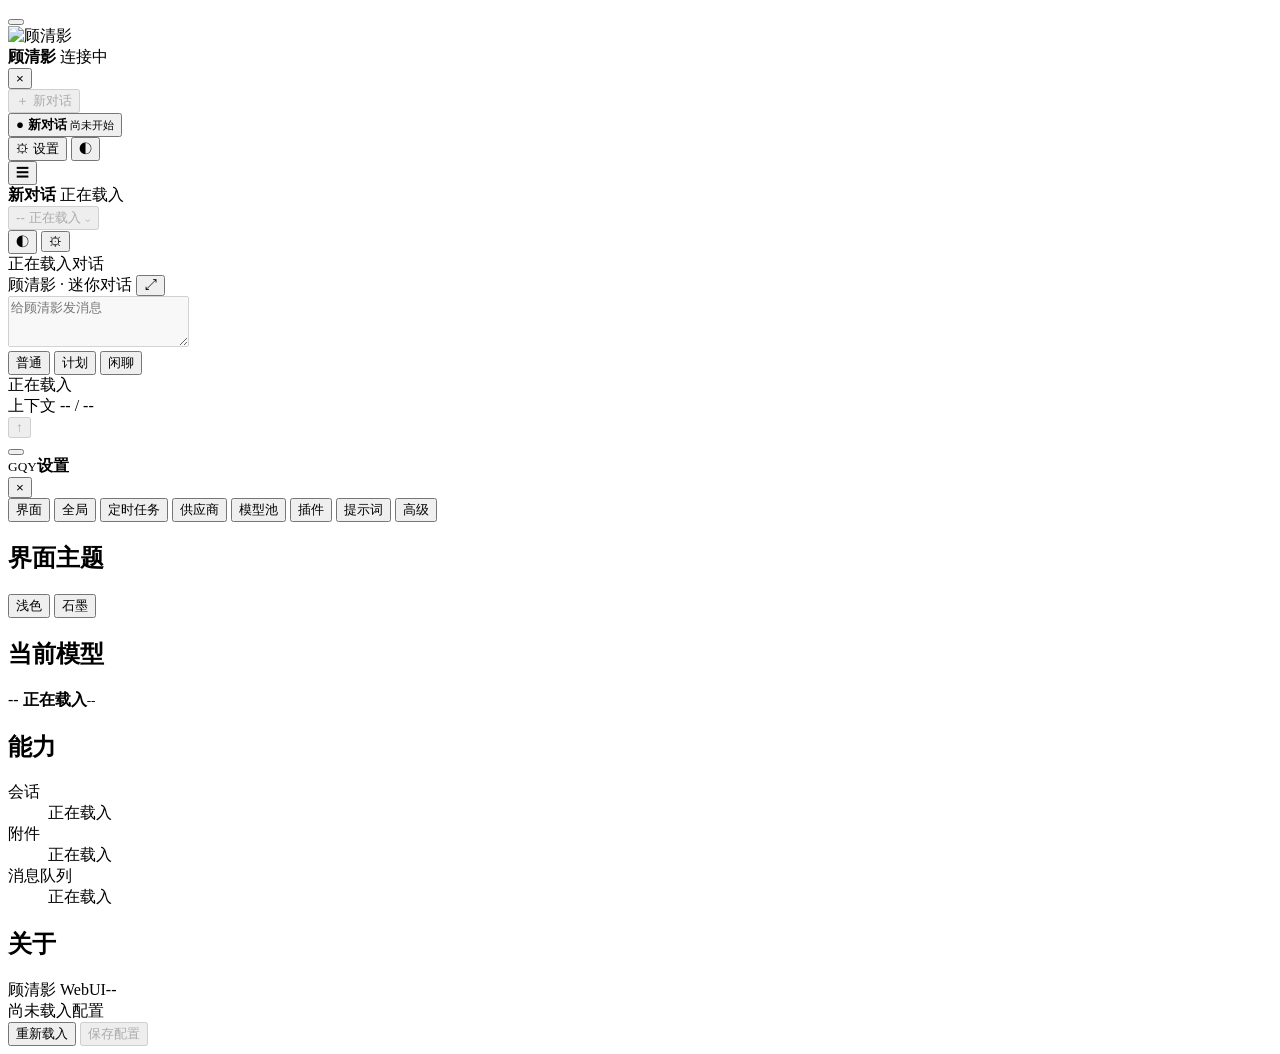
==== web/index.html @ f84685b9 "feat: 迷你对话窗口（Gemini 式）+ 思考头像动画 + 菜单栏状态增强 迷你对话（⌥G）： - 480×340 圆角 NSPanel，内嵌同源 WebView（?mini=1） - 只留对话" ====
<!doctype html>
<html lang="zh-CN">
<head>
  <meta charset="utf-8">
  <meta name="viewport" content="width=device-width, initial-scale=1, viewport-fit=cover">
  <meta name="color-scheme" content="dark light">
  <meta name="theme-color" content="#111512">
  <title>顾清影</title>
  <link rel="stylesheet" href="/styles.css">
  <script defer src="/app.js"></script>
</head>
<body data-theme="graphite">
  <div class="app-shell" id="appShell">
    <button class="page-scrim sidebar-scrim" id="sidebarScrim" type="button" aria-label="关闭会话栏" tabindex="-1"></button>

    <aside class="sidebar" id="sidebar" aria-label="当前会话">
      <header class="brand-row">
        <div class="brand-identity">
          <img src="/assets/gqy-logo.png" alt="顾清影" class="brand-avatar">
          <div>
            <strong>顾清影</strong>
            <span><i class="status-dot is-connecting" id="sidebarStatusDot"></i><span id="sidebarConnectionStatus">连接中</span></span>
          </div>
        </div>
        <button class="icon-button sidebar-close" id="sidebarClose" type="button" title="关闭会话栏" aria-label="关闭会话栏">
          <span class="icon-slot" data-icon="x" aria-hidden="true"><span class="icon-fallback">×</span></span>
        </button>
      </header>

      <button class="new-chat-button" id="newChatButton" type="button" disabled>
        <span class="icon-slot" data-icon="square-pen" aria-hidden="true"><span class="icon-fallback">＋</span></span>
        <span>新对话</span>
      </button>

      <nav class="session-list" aria-label="会话">
        <button class="session-item active" id="currentConversation" type="button">
          <span class="session-item-main">
            <span class="icon-slot" data-icon="message-circle" aria-hidden="true"><span class="icon-fallback">●</span></span>
            <span class="session-copy">
              <strong id="sidebarConversationTitle">新对话</strong>
              <small id="sidebarConversationSnippet">尚未开始</small>
            </span>
          </span>
          <span class="session-time" id="sidebarConversationTime"></span>
        </button>
      </nav>

      <footer class="sidebar-footer">
        <div class="sidebar-actions">
          <button class="sidebar-action" id="settingsButton" type="button">
            <span class="icon-slot" data-icon="settings-2" aria-hidden="true"><span class="icon-fallback">⚙</span></span>
            <span class="settings-label">设置</span>
          </button>
          <button class="icon-button" id="sidebarThemeButton" type="button" title="切换主题" aria-label="切换主题">
            <span class="icon-slot" data-icon="sun-moon" aria-hidden="true"><span class="icon-fallback">◐</span></span>
          </button>
          <button class="icon-button sidebar-collapse-button" id="sidebarCollapseButton" type="button" title="折叠会话栏" aria-label="折叠会话栏" hidden>
            <span class="icon-slot" data-icon="panel-left-close" aria-hidden="true"><span class="icon-fallback">◀</span></span>
          </button>
        </div>
      </footer>
    </aside>

    <main class="main-stage" id="mainStage">
      <header class="topbar">
        <div class="topbar-leading">
          <button class="icon-button mobile-menu-button" id="mobileMenuButton" type="button" title="打开会话栏" aria-label="打开会话栏">
            <span class="icon-slot" data-icon="panel-left" aria-hidden="true"><span class="icon-fallback">☰</span></span>
          </button>
          <div class="conversation-heading">
            <strong id="conversationTitle">新对话</strong>
            <span id="conversationMeta">正在载入</span>
          </div>
        </div>

        <div class="topbar-actions">
          <div class="model-menu-wrap" id="modelMenuWrap">
            <button class="model-button" id="modelButton" type="button" aria-haspopup="menu" aria-expanded="false" disabled>
              <span class="model-mark" id="modelMark">--</span>
              <span class="model-label" id="modelLabel">正在载入</span>
              <span class="icon-slot" data-icon="chevron-down" aria-hidden="true"><span class="icon-fallback">⌄</span></span>
            </button>
            <div class="model-menu" id="modelMenu" role="menu" aria-label="选择模型" hidden></div>
          </div>
          <button class="icon-button" id="themeButton" type="button" title="切换主题" aria-label="切换主题">
            <span class="icon-slot" data-icon="moon" aria-hidden="true"><span class="icon-fallback">◐</span></span>
          </button>
          <button class="icon-button" id="topbarSettingsButton" type="button" title="打开设置" aria-label="打开设置">
            <span class="icon-slot" data-icon="sliders-horizontal" aria-hidden="true"><span class="icon-fallback">⚙</span></span>
          </button>
        </div>
      </header>

      <section class="conversation-stage" id="conversationStage">
        <div class="inline-error" id="errorRegion" role="alert" hidden></div>

        <div class="chat-scroll" id="chatScroll">
          <div class="loading-state" id="loadingState" role="status">
            <span class="loading-mark" aria-hidden="true"></span>
            <span>正在载入对话</span>
          </div>

          <section class="blocked-state" id="blockedState" aria-labelledby="blockedTitle" hidden>
            <img src="/assets/gqy-logo.png" alt="" aria-hidden="true">
            <h1 id="blockedTitle">登录顾清影</h1>
            <p id="blockedMessage">输入访问密码以继续。</p>
            <form class="login-form" id="loginForm" hidden novalidate>
              <label for="loginPassword">访问密码</label>
              <div class="login-input">
                <span class="icon-slot" data-icon="lock-keyhole" aria-hidden="true"><span class="icon-fallback">*</span></span>
                <input id="loginPassword" name="password" type="password" autocomplete="current-password" required spellcheck="false" autocapitalize="none">
              </div>
              <p class="login-error" id="loginError" role="alert" hidden></p>
              <button class="login-submit" id="loginSubmit" type="submit">
                <span class="icon-slot" data-icon="log-in" aria-hidden="true"><span class="icon-fallback">→</span></span>
                <span id="loginSubmitLabel">登录</span>
              </button>
            </form>
            <button class="secondary-button" id="retryBootstrapButton" type="button">
              <span class="icon-slot" data-icon="refresh-cw" aria-hidden="true"><span class="icon-fallback">↻</span></span>
              <span>重新载入</span>
            </button>
          </section>

          <div class="timeline" id="timeline" hidden></div>

          <section class="empty-state" id="emptyState" aria-labelledby="emptyTitle" hidden>
            <div class="empty-visual">
              <img src="/assets/gqy-wallpaper.png" alt="顾清影坐在窗边的书桌前">
            </div>
            <div class="empty-copy">
              <span class="empty-kicker"><i class="status-dot"></i>顾清影在这里</span>
              <h1 id="emptyTitle">今天想聊些什么？</h1>
              <p>从一个问题、计划或此刻的想法开始。</p>
            </div>
            <div class="prompt-grid" id="promptGrid">
              <button type="button" data-prompt="帮我整理一下今天的安排">
                <span class="icon-slot" data-icon="list-todo" aria-hidden="true"><span class="icon-fallback">✓</span></span>
                <span>整理今天的安排</span>
              </button>
              <button type="button" data-prompt="和我一起分析一个问题">
                <span class="icon-slot" data-icon="lightbulb" aria-hidden="true"><span class="icon-fallback">?</span></span>
                <span>分析一个问题</span>
              </button>
              <button type="button" data-prompt="帮我制定一个清晰的执行计划">
                <span class="icon-slot" data-icon="route" aria-hidden="true"><span class="icon-fallback">→</span></span>
                <span>制定执行计划</span>
              </button>
              <button type="button" data-prompt="陪我聊聊现在的想法">
                <span class="icon-slot" data-icon="messages-square" aria-hidden="true"><span class="icon-fallback">…</span></span>
                <span>聊聊现在的想法</span>
              </button>
            </div>
          </section>
        </div>

        <button class="jump-bottom-button" id="jumpBottomButton" type="button" hidden>
          <span class="icon-slot" data-icon="arrow-down" aria-hidden="true"><span class="icon-fallback">↓</span></span>
          <span>回到底部</span>
        </button>

        <div class="mini-toolbar" id="miniToolbar">
          <span class="mini-title">顾清影 · 迷你对话</span>
          <button class="mini-expand" id="miniExpandButton" type="button" title="放大为面板" aria-label="放大为面板">⤢</button>
        </div>
        <footer class="composer-dock" id="composerDock">
          <div class="question-dock" id="questionDock" aria-label="待回答问题" aria-live="polite" hidden></div>
          <form class="composer" id="composerForm">
            <textarea id="composerInput" rows="3" placeholder="给顾清影发消息" aria-label="消息" disabled></textarea>
            <div class="queue-tray" id="queueTray" aria-label="排队中的消息" hidden></div>
            <div class="composer-footer">
              <div class="composer-controls">
                <div class="mode-switch" id="modeSwitch" role="group" aria-label="对话模式">
                  <button class="active" type="button" data-mode="normal" aria-pressed="true">普通</button>
                  <button type="button" data-mode="plan" aria-pressed="false">计划</button>
                  <button type="button" data-mode="chat" aria-pressed="false">闲聊</button>
                </div>
                <span class="composer-state" id="composerState">正在载入</span>
              </div>
              <div class="composer-submit">
                <div class="composer-context">
                  <div class="context-heading">
                    <span>上下文</span>
                    <span id="contextNumbers">-- / --</span>
                  </div>
                  <div class="context-track" id="contextTrack" role="progressbar" aria-label="上下文使用情况" aria-valuemin="0" aria-valuemax="100" aria-valuenow="0">
                    <i id="contextBar"></i>
                  </div>
                </div>
                <span class="character-count" id="characterCount" hidden>0 / 20,000</span>
                <button class="stop-button" id="stopButton" type="button" title="停止回复" aria-label="停止回复" hidden>
                  <span class="icon-slot" data-icon="circle-stop" aria-hidden="true"><span class="icon-fallback">■</span></span>
                </button>
                <button class="send-button" id="sendButton" type="submit" title="发送消息" aria-label="发送消息" disabled>
                  <span class="icon-slot" data-icon="arrow-up" aria-hidden="true"><span class="icon-fallback">↑</span></span>
                </button>
              </div>
            </div>
          </form>
        </footer>
      </section>
    </main>

    <button class="page-scrim drawer-scrim" id="drawerScrim" type="button" aria-label="关闭设置" tabindex="-1"></button>
    <aside class="settings-drawer" id="settingsDrawer" aria-label="设置" aria-hidden="true" tabindex="-1">
      <header>
        <div><small>GQY</small><strong>设置</strong></div>
        <button class="icon-button" id="settingsClose" type="button" title="关闭设置" aria-label="关闭设置">
          <span class="icon-slot" data-icon="x" aria-hidden="true"><span class="icon-fallback">×</span></span>
        </button>
      </header>
      <div class="settings-layout">
        <nav class="settings-nav" aria-label="设置分类">
          <button class="active" type="button" data-settings-view="interface">界面</button>
          <button type="button" data-settings-view="general">全局</button>
          <button type="button" data-settings-view="tasks">定时任务</button>
          <button type="button" data-settings-view="providers">供应商</button>
          <button type="button" data-settings-view="models">模型池</button>
          <button type="button" data-settings-view="plugins">插件</button>
          <button type="button" data-settings-view="prompts">提示词</button>
          <button type="button" data-settings-view="advanced">高级</button>
        </nav>
        <div class="settings-content">
          <section class="settings-section settings-panel" data-settings-panel="interface">
          <h2>界面主题</h2>
          <div class="theme-options" role="group" aria-label="界面主题">
            <button type="button" data-theme-choice="linen"><i class="theme-swatch linen"></i><span>浅色</span></button>
            <button type="button" data-theme-choice="graphite"><i class="theme-swatch graphite"></i><span>石墨</span></button>
          </div>
          </section>
          <section class="settings-section settings-panel" data-settings-panel="interface">
          <h2>当前模型</h2>
          <div class="settings-model" id="settingsModel">
            <span class="model-mark" id="settingsModelMark">--</span>
            <span><strong id="settingsModelName">正在载入</strong><small id="settingsModelProvider">--</small></span>
          </div>
          </section>
          <section class="settings-section settings-panel" data-settings-panel="interface">
          <h2>能力</h2>
          <dl class="capability-list" id="capabilityList">
            <div><dt>会话</dt><dd>正在载入</dd></div>
            <div><dt>附件</dt><dd>正在载入</dd></div>
            <div><dt>消息队列</dt><dd>正在载入</dd></div>
          </dl>
          </section>
          <section class="settings-section about-section settings-panel" data-settings-panel="interface">
          <h2>关于</h2>
          <div class="about-row"><span>顾清影 WebUI</span><span id="versionLabel">--</span></div>
          </section>
          <section class="settings-section settings-panel" data-settings-panel="general" hidden>
          <h2>全局设置</h2>
          <div class="config-form" id="generalConfigForm"></div>
          </section>
          <section class="settings-section settings-panel" data-settings-panel="tasks" hidden>
          <h2>定时任务</h2>
          <p class="settings-description">闹钟 / 番茄钟 / 周期提醒（由 set_alarm、pomodoro 创建，可随时取消）。</p>
          <div class="alarm-list" id="alarmList">
            <p class="settings-description">正在载入…</p>
          </div>
          <button class="secondary-button compact-button" id="refreshAlarmsButton" type="button">刷新</button>
          </section>
          <section class="settings-section settings-panel" data-settings-panel="providers" hidden>
          <div class="settings-section-heading"><h2>供应商</h2><button class="secondary-button compact-button" id="addProviderButton" type="button">添加</button></div>
          <div class="provider-editor" id="providerEditor"></div>
          </section>
          <section class="settings-section settings-panel" data-settings-panel="models" hidden>
          <h2>模型池</h2>
          <div class="model-pool-editor" id="modelPoolEditor"></div>
          </section>
          <section class="settings-section settings-panel" data-settings-panel="plugins" hidden>
          <h2>插件配置</h2>
          <div class="plugin-editor" id="pluginEditor"></div>
          </section>
          <section class="settings-section settings-panel" data-settings-panel="prompts" hidden>
          <h2>自定义提示词</h2>
          <div class="prompt-editor" id="promptEditor"></div>
          </section>
          <section class="settings-section settings-panel" data-settings-panel="advanced" hidden>
          <h2>完整配置</h2>
          <p class="settings-description">这里包含结构化表单未单独展示的所有配置项。应用到草稿后仍需保存。</p>
          <textarea class="config-json-editor" id="advancedConfigEditor" spellcheck="false" aria-label="完整配置 JSON"></textarea>
          <button class="secondary-button" id="applyAdvancedConfigButton" type="button">应用到草稿</button>
          </section>
        </div>
      </div>
      <footer class="settings-footer">
        <span id="settingsStatus">尚未载入配置</span>
        <div>
          <button class="secondary-button" id="reloadConfigButton" type="button">重新载入</button>
          <button class="primary-button" id="saveConfigButton" type="button" disabled>保存配置</button>
        </div>
      </footer>
    </aside>

    <div class="toast-region" id="toastRegion" role="status" aria-live="polite" aria-atomic="true"></div>

    <dialog class="reset-dialog" id="resetDialog" aria-labelledby="resetDialogTitle" aria-describedby="resetDialogDescription">
      <form method="dialog">
        <header>
          <span class="dialog-icon" aria-hidden="true">
            <span class="icon-slot" data-icon="triangle-alert"><span class="icon-fallback">!</span></span>
          </span>
          <div>
            <h2 id="resetDialogTitle">清空全部对话？</h2>
            <p id="resetDialogDescription">当前全部对话与上下文将被永久删除，无法找回。如果这些记录重要，请先通过菜单栏「立即备份并推送」或终端 <code>gqy backup now</code> 备份后再继续。</p>
          </div>
        </header>
        <footer>
          <button class="secondary-button" id="resetCancelButton" type="submit" value="cancel">取消</button>
          <button class="danger-button" id="resetConfirmButton" type="button">清除并新建</button>
        </footer>
      </form>
    </dialog>
  </div>

  <noscript>
    <div class="noscript-state">顾清影 WebUI 需要启用 JavaScript。</div>
  </noscript>
</body>
</html>
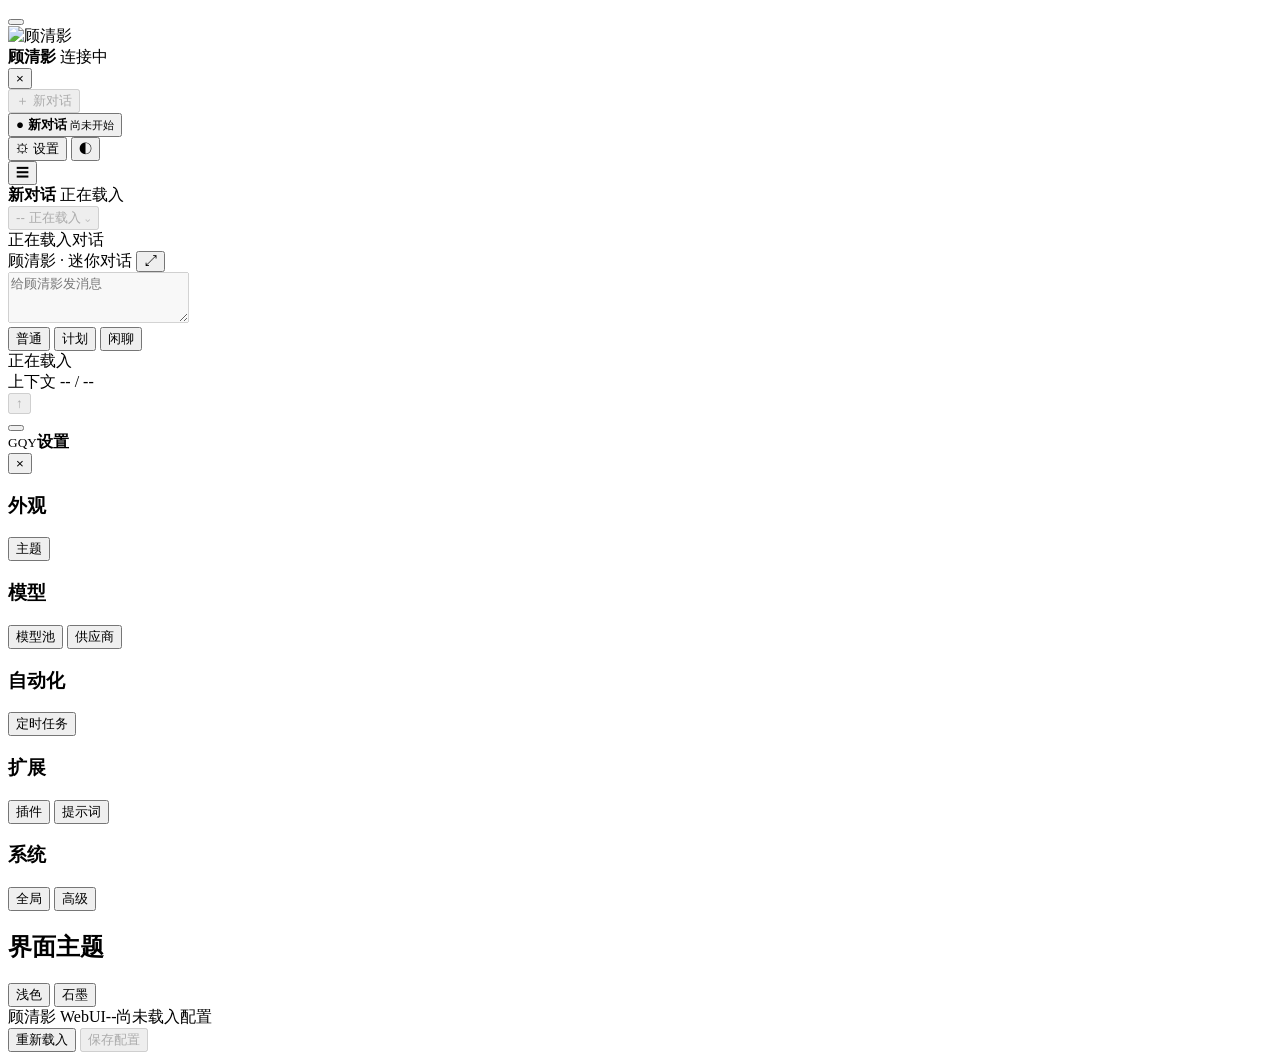
==== commit a1611c9d: "fix: 面板 UI 五处修复 + 服务商品牌 logo（devicons） - 对话壁纸：按图片真实比例铺满、圆角淡显在输入区上方，不再 contain 留白 - 侧栏折叠：补 panel-left" ====
--- a/web/index.html
+++ b/web/index.html
@@ -82,12 +82,6 @@
             </button>
             <div class="model-menu" id="modelMenu" role="menu" aria-label="选择模型" hidden></div>
           </div>
-          <button class="icon-button" id="themeButton" type="button" title="切换主题" aria-label="切换主题">
-            <span class="icon-slot" data-icon="moon" aria-hidden="true"><span class="icon-fallback">◐</span></span>
-          </button>
-          <button class="icon-button" id="topbarSettingsButton" type="button" title="打开设置" aria-label="打开设置">
-            <span class="icon-slot" data-icon="sliders-horizontal" aria-hidden="true"><span class="icon-fallback">⚙</span></span>
-          </button>
         </div>
       </header>
 
@@ -211,14 +205,24 @@
       </header>
       <div class="settings-layout">
         <nav class="settings-nav" aria-label="设置分类">
-          <button class="active" type="button" data-settings-view="interface">界面</button>
-          <button type="button" data-settings-view="general">全局</button>
-          <button type="button" data-settings-view="tasks">定时任务</button>
-          <button type="button" data-settings-view="providers">供应商</button>
-          <button type="button" data-settings-view="models">模型池</button>
-          <button type="button" data-settings-view="plugins">插件</button>
-          <button type="button" data-settings-view="prompts">提示词</button>
-          <button type="button" data-settings-view="advanced">高级</button>
+          <div class="settings-nav-group"><h3>外观</h3>
+            <button class="active" type="button" data-settings-view="interface">主题</button>
+          </div>
+          <div class="settings-nav-group"><h3>模型</h3>
+            <button type="button" data-settings-view="models">模型池</button>
+            <button type="button" data-settings-view="providers">供应商</button>
+          </div>
+          <div class="settings-nav-group"><h3>自动化</h3>
+            <button type="button" data-settings-view="tasks">定时任务</button>
+          </div>
+          <div class="settings-nav-group"><h3>扩展</h3>
+            <button type="button" data-settings-view="plugins">插件</button>
+            <button type="button" data-settings-view="prompts">提示词</button>
+          </div>
+          <div class="settings-nav-group"><h3>系统</h3>
+            <button type="button" data-settings-view="general">全局</button>
+            <button type="button" data-settings-view="advanced">高级</button>
+          </div>
         </nav>
         <div class="settings-content">
           <section class="settings-section settings-panel" data-settings-panel="interface">
@@ -228,54 +232,46 @@
             <button type="button" data-theme-choice="graphite"><i class="theme-swatch graphite"></i><span>石墨</span></button>
           </div>
           </section>
-          <section class="settings-section settings-panel" data-settings-panel="interface">
+          <section class="settings-section settings-panel" data-settings-panel="general" hidden>
+          <h2>全局设置</h2>
+          <div class="config-form" id="generalConfigForm"></div>
+          </section>
+          <section class="settings-section settings-panel" data-settings-panel="tasks" hidden>
+          <h2>定时任务</h2>
+          <p class="settings-description">闹钟 / 番茄钟 / 周期提醒（由 set_alarm、pomodoro 创建，可随时取消）。</p>
+          <div class="alarm-list" id="alarmList">
+            <p class="settings-description">正在载入…</p>
+          </div>
+          <button class="secondary-button compact-button" id="refreshAlarmsButton" type="button">刷新</button>
+          </section>
+          <section class="settings-section settings-panel" data-settings-panel="models" hidden>
           <h2>当前模型</h2>
           <div class="settings-model" id="settingsModel">
             <span class="model-mark" id="settingsModelMark">--</span>
             <span><strong id="settingsModelName">正在载入</strong><small id="settingsModelProvider">--</small></span>
           </div>
-          </section>
-          <section class="settings-section settings-panel" data-settings-panel="interface">
-          <h2>能力</h2>
+          <h2>模型池</h2>
+          <div class="model-pool-editor" id="modelPoolEditor"></div>
+          </section>
+          <section class="settings-section settings-panel" data-settings-panel="providers" hidden>
+          <div class="settings-section-heading"><h2>供应商</h2><button class="secondary-button compact-button" id="addProviderButton" type="button">添加</button></div>
+          <div class="provider-editor" id="providerEditor"></div>
+          </section>
+          <section class="settings-section settings-panel" data-settings-panel="plugins" hidden>
+          <h2>插件配置</h2>
+          <div class="plugin-editor" id="pluginEditor"></div>
+          </section>
+          <section class="settings-section settings-panel" data-settings-panel="prompts" hidden>
+          <h2>自定义提示词</h2>
+          <div class="prompt-editor" id="promptEditor"></div>
+          </section>
+          <section class="settings-section settings-panel" data-settings-panel="advanced" hidden>
+          <h2>能力状态</h2>
           <dl class="capability-list" id="capabilityList">
             <div><dt>会话</dt><dd>正在载入</dd></div>
             <div><dt>附件</dt><dd>正在载入</dd></div>
             <div><dt>消息队列</dt><dd>正在载入</dd></div>
           </dl>
-          </section>
-          <section class="settings-section about-section settings-panel" data-settings-panel="interface">
-          <h2>关于</h2>
-          <div class="about-row"><span>顾清影 WebUI</span><span id="versionLabel">--</span></div>
-          </section>
-          <section class="settings-section settings-panel" data-settings-panel="general" hidden>
-          <h2>全局设置</h2>
-          <div class="config-form" id="generalConfigForm"></div>
-          </section>
-          <section class="settings-section settings-panel" data-settings-panel="tasks" hidden>
-          <h2>定时任务</h2>
-          <p class="settings-description">闹钟 / 番茄钟 / 周期提醒（由 set_alarm、pomodoro 创建，可随时取消）。</p>
-          <div class="alarm-list" id="alarmList">
-            <p class="settings-description">正在载入…</p>
-          </div>
-          <button class="secondary-button compact-button" id="refreshAlarmsButton" type="button">刷新</button>
-          </section>
-          <section class="settings-section settings-panel" data-settings-panel="providers" hidden>
-          <div class="settings-section-heading"><h2>供应商</h2><button class="secondary-button compact-button" id="addProviderButton" type="button">添加</button></div>
-          <div class="provider-editor" id="providerEditor"></div>
-          </section>
-          <section class="settings-section settings-panel" data-settings-panel="models" hidden>
-          <h2>模型池</h2>
-          <div class="model-pool-editor" id="modelPoolEditor"></div>
-          </section>
-          <section class="settings-section settings-panel" data-settings-panel="plugins" hidden>
-          <h2>插件配置</h2>
-          <div class="plugin-editor" id="pluginEditor"></div>
-          </section>
-          <section class="settings-section settings-panel" data-settings-panel="prompts" hidden>
-          <h2>自定义提示词</h2>
-          <div class="prompt-editor" id="promptEditor"></div>
-          </section>
-          <section class="settings-section settings-panel" data-settings-panel="advanced" hidden>
           <h2>完整配置</h2>
           <p class="settings-description">这里包含结构化表单未单独展示的所有配置项。应用到草稿后仍需保存。</p>
           <textarea class="config-json-editor" id="advancedConfigEditor" spellcheck="false" aria-label="完整配置 JSON"></textarea>
@@ -284,7 +280,7 @@
         </div>
       </div>
       <footer class="settings-footer">
-        <span id="settingsStatus">尚未载入配置</span>
+        <span class="settings-footer-meta"><span>顾清影 WebUI</span><span id="versionLabel">--</span><span id="settingsStatus">尚未载入配置</span></span>
         <div>
           <button class="secondary-button" id="reloadConfigButton" type="button">重新载入</button>
           <button class="primary-button" id="saveConfigButton" type="button" disabled>保存配置</button>
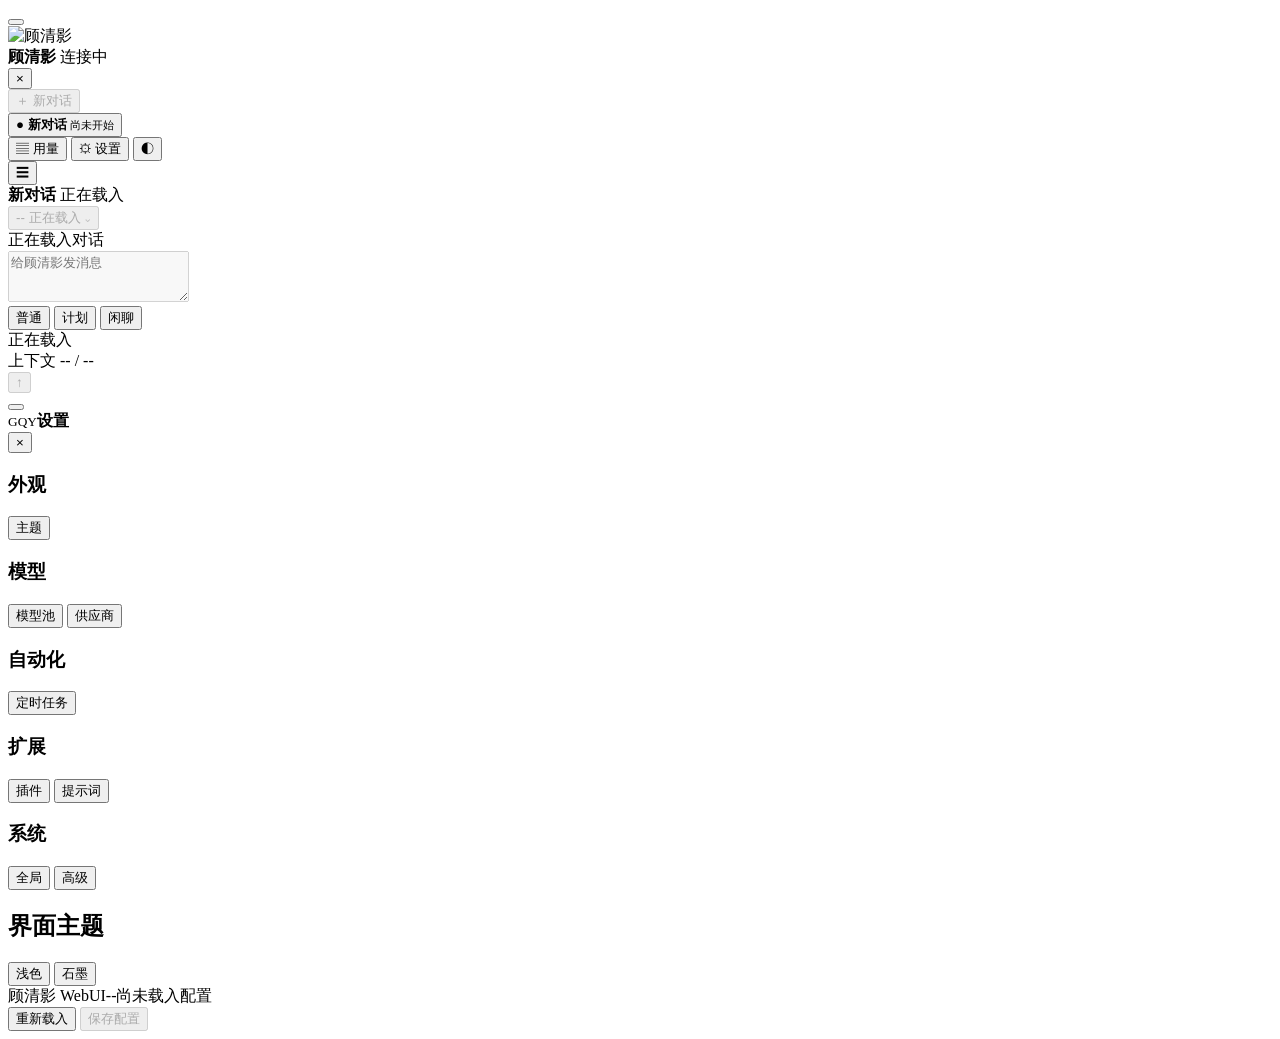
==== commit aa0073cc: "feat: 用量统计贡献图 + 四项修复（v0.5.2） 新增： - 用量统计视图（侧栏「用量」）：GitHub 风格贡献图（365 天每日 token，   月夜分级着色/悬停详情/月份标签）+ 累" ====
--- a/web/index.html
+++ b/web/index.html
@@ -47,6 +47,10 @@
 
       <footer class="sidebar-footer">
         <div class="sidebar-actions">
+          <button class="sidebar-action" id="usageButton" type="button" title="用量统计">
+            <span class="icon-slot" data-icon="chart-column" aria-hidden="true"><span class="icon-fallback">▤</span></span>
+            <span class="settings-label">用量</span>
+          </button>
           <button class="sidebar-action" id="settingsButton" type="button">
             <span class="icon-slot" data-icon="settings-2" aria-hidden="true"><span class="icon-fallback">⚙</span></span>
             <span class="settings-label">设置</span>
@@ -153,10 +157,6 @@
           <span>回到底部</span>
         </button>
 
-        <div class="mini-toolbar" id="miniToolbar">
-          <span class="mini-title">顾清影 · 迷你对话</span>
-          <button class="mini-expand" id="miniExpandButton" type="button" title="放大为面板" aria-label="放大为面板">⤢</button>
-        </div>
         <footer class="composer-dock" id="composerDock">
           <div class="question-dock" id="questionDock" aria-label="待回答问题" aria-live="polite" hidden></div>
           <form class="composer" id="composerForm">
@@ -193,6 +193,39 @@
           </form>
         </footer>
       </section>
+
+      <section class="usage-view" id="usageView" aria-labelledby="usageTitle" hidden>
+        <header class="usage-header">
+          <div>
+            <h2 id="usageTitle">用量统计</h2>
+            <small id="usageSubtitle">正在载入…</small>
+          </div>
+          <button class="secondary-button compact-button" id="usageBackButton" type="button">返回对话</button>
+        </header>
+        <div class="usage-scroll" id="usageScroll">
+          <div class="usage-summary" id="usageSummary"></div>
+          <div class="usage-chart-section">
+            <div class="usage-section-heading">
+              <h3>每日 Token 消耗</h3>
+              <span class="usage-chart-hint">最近 365 天</span>
+            </div>
+            <div class="usage-contribution" id="usageContribution" role="img" aria-label="每日 token 消耗贡献图"></div>
+            <div class="usage-legend">
+              <span>少</span>
+              <i class="cell-level-0" aria-hidden="true"></i>
+              <i class="cell-level-1" aria-hidden="true"></i>
+              <i class="cell-level-2" aria-hidden="true"></i>
+              <i class="cell-level-3" aria-hidden="true"></i>
+              <i class="cell-level-4" aria-hidden="true"></i>
+              <span>多</span>
+            </div>
+          </div>
+          <div class="usage-models">
+            <h3>模型消耗明细</h3>
+            <div class="usage-model-table-wrap" id="usageModelTable"></div>
+          </div>
+        </div>
+      </section>
     </main>
 
     <button class="page-scrim drawer-scrim" id="drawerScrim" type="button" aria-label="关闭设置" tabindex="-1"></button>
@@ -289,24 +322,6 @@
     </aside>
 
     <div class="toast-region" id="toastRegion" role="status" aria-live="polite" aria-atomic="true"></div>
-
-    <dialog class="reset-dialog" id="resetDialog" aria-labelledby="resetDialogTitle" aria-describedby="resetDialogDescription">
-      <form method="dialog">
-        <header>
-          <span class="dialog-icon" aria-hidden="true">
-            <span class="icon-slot" data-icon="triangle-alert"><span class="icon-fallback">!</span></span>
-          </span>
-          <div>
-            <h2 id="resetDialogTitle">清空全部对话？</h2>
-            <p id="resetDialogDescription">当前全部对话与上下文将被永久删除，无法找回。如果这些记录重要，请先通过菜单栏「立即备份并推送」或终端 <code>gqy backup now</code> 备份后再继续。</p>
-          </div>
-        </header>
-        <footer>
-          <button class="secondary-button" id="resetCancelButton" type="submit" value="cancel">取消</button>
-          <button class="danger-button" id="resetConfirmButton" type="button">清除并新建</button>
-        </footer>
-      </form>
-    </dialog>
   </div>
 
   <noscript>
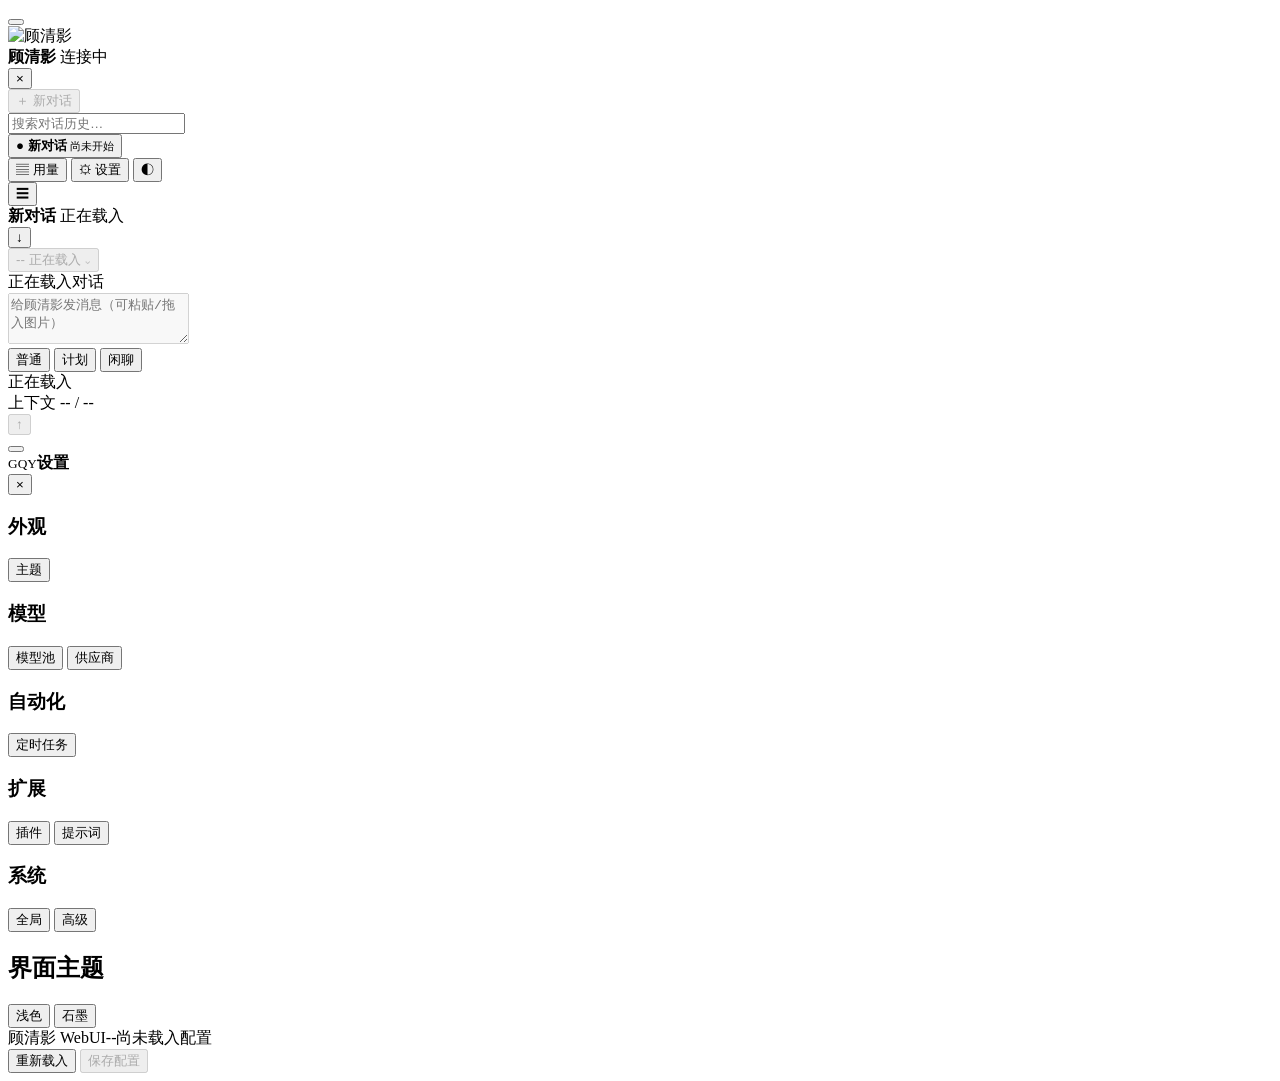
==== commit f41c9408: "feat(web): WebUI 体验完善——图片、搜索、用量、工具块、pi 控制、macOS 风格 - 图片粘贴/拖拽 + 历史资产持久化；回合重试/重新生成；工具一键重跑（/api/tools/c" ====
--- a/web/index.html
+++ b/web/index.html
@@ -19,7 +19,7 @@
           <img src="/assets/gqy-logo.png" alt="顾清影" class="brand-avatar">
           <div>
             <strong>顾清影</strong>
-            <span><i class="status-dot is-connecting" id="sidebarStatusDot"></i><span id="sidebarConnectionStatus">连接中</span></span>
+            <span><i class="status-dot is-connecting" id="sidebarStatusDot"></i><span id="sidebarConnectionStatus">连接中</span><span class="balance-chip" id="balanceChip" hidden></span></span>
           </div>
         </div>
         <button class="icon-button sidebar-close" id="sidebarClose" type="button" title="关闭会话栏" aria-label="关闭会话栏">
@@ -33,6 +33,11 @@
       </button>
 
       <nav class="session-list" aria-label="会话">
+        <div class="sidebar-search" role="search">
+          <input id="sidebarSearchInput" type="search" placeholder="搜索对话历史…" aria-label="搜索对话历史" autocomplete="off" />
+        </div>
+        <div class="search-results" id="searchResults" aria-label="搜索结果" hidden></div>
+        <div class="channel-list" id="channelList" aria-label="对话通道"></div>
         <button class="session-item active" id="currentConversation" type="button">
           <span class="session-item-main">
             <span class="icon-slot" data-icon="message-circle" aria-hidden="true"><span class="icon-fallback">●</span></span>
@@ -43,6 +48,7 @@
           </span>
           <span class="session-time" id="sidebarConversationTime"></span>
         </button>
+        <div class="conversation-list" id="conversationList" aria-label="历史对话"></div>
       </nav>
 
       <footer class="sidebar-footer">
@@ -78,6 +84,9 @@
         </div>
 
         <div class="topbar-actions">
+          <button class="topbar-icon-button" id="exportButton" type="button" title="导出当前对话" aria-label="导出当前对话">
+            <span class="icon-slot" data-icon="download" aria-hidden="true"><span class="icon-fallback">↓</span></span>
+          </button>
           <div class="model-menu-wrap" id="modelMenuWrap">
             <button class="model-button" id="modelButton" type="button" aria-haspopup="menu" aria-expanded="false" disabled>
               <span class="model-mark" id="modelMark">--</span>
@@ -160,7 +169,8 @@
         <footer class="composer-dock" id="composerDock">
           <div class="question-dock" id="questionDock" aria-label="待回答问题" aria-live="polite" hidden></div>
           <form class="composer" id="composerForm">
-            <textarea id="composerInput" rows="3" placeholder="给顾清影发消息" aria-label="消息" disabled></textarea>
+            <div class="image-tray" id="imageTray" aria-label="待发送图片" hidden></div>
+            <textarea id="composerInput" rows="3" placeholder="给顾清影发消息（可粘贴/拖入图片）" aria-label="消息" disabled></textarea>
             <div class="queue-tray" id="queueTray" aria-label="排队中的消息" hidden></div>
             <div class="composer-footer">
               <div class="composer-controls">
@@ -206,8 +216,15 @@
           <div class="usage-summary" id="usageSummary"></div>
           <div class="usage-chart-section">
             <div class="usage-section-heading">
-              <h3>每日 Token 消耗</h3>
-              <span class="usage-chart-hint">最近 365 天</span>
+              <h3>近 30 天趋势</h3>
+              <span class="usage-chart-hint">每日 token 消耗</span>
+            </div>
+            <div class="usage-bars" id="usageBars" role="img" aria-label="近 30 天 token 消耗柱状图"></div>
+          </div>
+          <div class="usage-chart-section">
+            <div class="usage-section-heading">
+              <h3>每月 Token 消耗</h3>
+              <span class="usage-chart-hint">近 12 个月</span>
             </div>
             <div class="usage-contribution" id="usageContribution" role="img" aria-label="每日 token 消耗贡献图"></div>
             <div class="usage-legend">
@@ -221,8 +238,16 @@
             </div>
           </div>
           <div class="usage-models">
-            <h3>模型消耗明细</h3>
+            <h3>模型消耗明细<span class="usage-models-hint">点击行查看详情</span></h3>
             <div class="usage-model-table-wrap" id="usageModelTable"></div>
+            <div class="usage-model-detail" id="usageModelDetail" hidden></div>
+          </div>
+          <div class="usage-recent">
+            <div class="usage-section-heading">
+              <h3>最近调用</h3>
+              <span class="usage-chart-hint">含记忆/压缩等辅助消耗</span>
+            </div>
+            <div class="usage-recent-list" id="usageRecentList"></div>
           </div>
         </div>
       </section>
